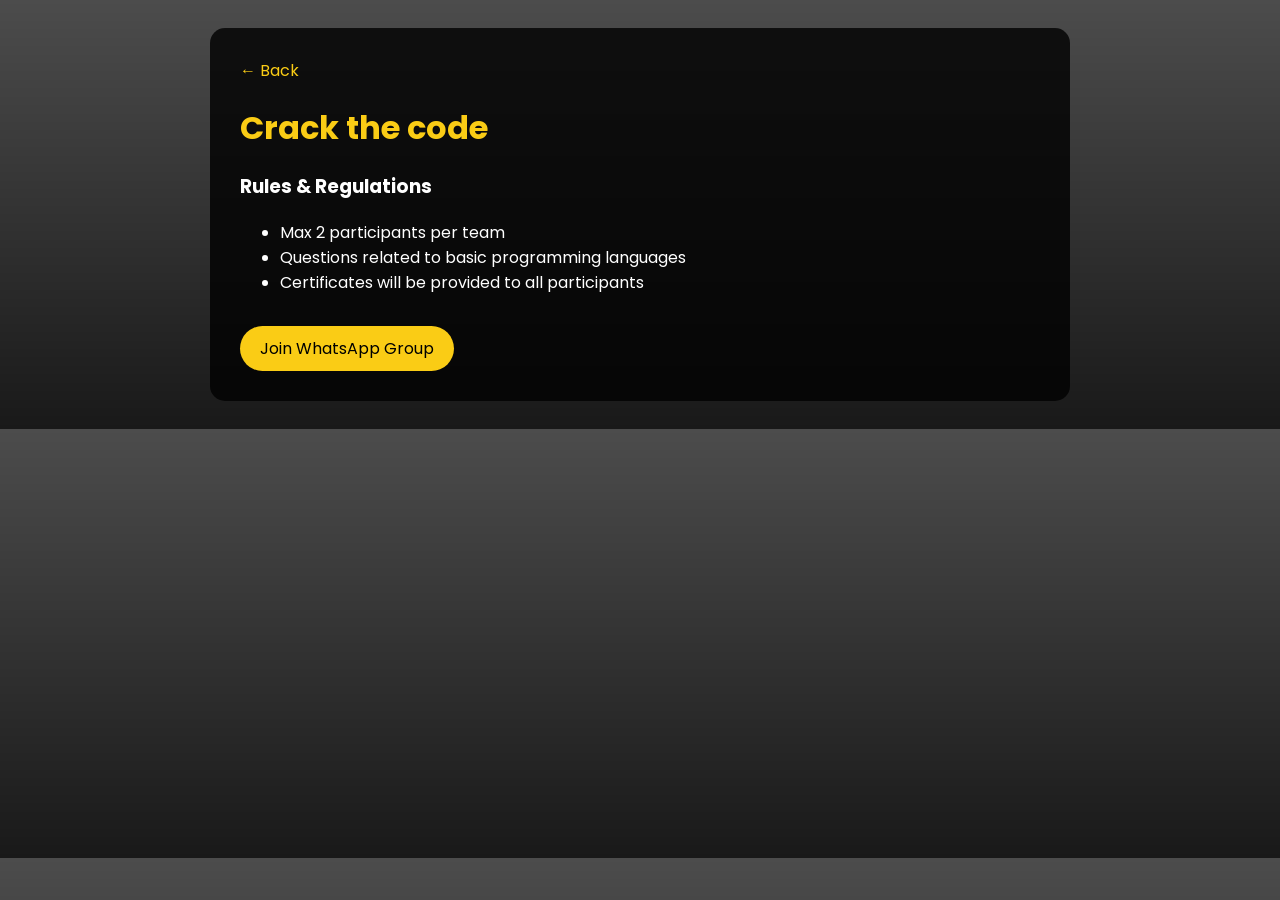
==== code.html @ a30476e8 "Add files via upload" ====
<!DOCTYPE html>
<html lang="en">
<head>
<meta charset="UTF-8">
<meta name="viewport" content="width=device-width, initial-scale=1.0">
<title>Paper Presentation</title>

<link href="https://fonts.googleapis.com/css2?family=Poppins:wght@300;600&display=swap" rel="stylesheet">

<style>
body{
font-family:'Poppins',sans-serif;
background:linear-gradient(rgba(0,0,0,0.7),rgba(0,0,0,0.9)),
url('https://images.unsplash.com/photo-1523050854058-8df90110c9f1');
background-size:cover;
color:white;
padding:20px;
}

.container{
max-width:800px;
margin:auto;
background:rgba(0,0,0,0.8);
padding:30px;
border-radius:15px;
}

h1{color:#facc15;margin-bottom:20px}

.btn{
padding:10px 20px;
background:#facc15;
color:black;
text-decoration:none;
border-radius:25px;
display:inline-block;
margin-top:15px;
}

.back{
display:block;
margin-bottom:20px;
color:#facc15;
text-decoration:none;
}
</style>
</head>

<body>

<div class="container">

<a href="index.html" class="back">← Back</a>

<h1>Crack the code</h1>

<h3>Rules & Regulations</h3>
<ul>
<li>Max 2 participants per team</li>
<li>Questions related to basic programming languages</li>
<li>Certificates will be provided to all participants</li>
</ul>


<a href="https://chat.whatsapp.com/Jutmo8HhwLQ18UlbhoDTjj" class="btn">Join WhatsApp Group</a>

</div>

</body>
</html>
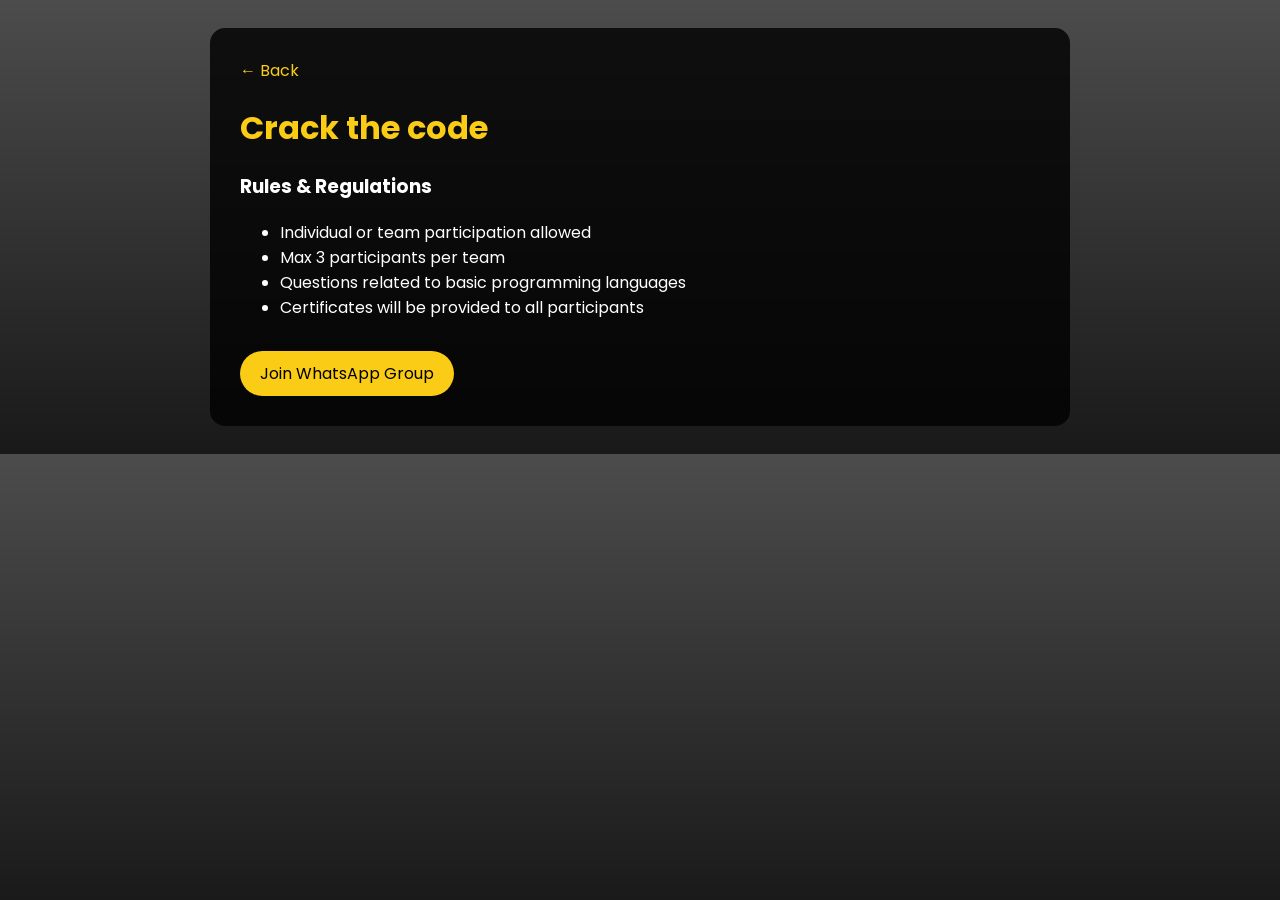
==== commit bd349f2d: "Add files via upload" ====
--- a/code.html
+++ b/code.html
@@ -56,7 +56,8 @@
 
 <h3>Rules & Regulations</h3>
 <ul>
-<li>Max 2 participants per team</li>
+<li>Individual or team participation allowed</li>
+<li>Max 3 participants per team</li>
 <li>Questions related to basic programming languages</li>
 <li>Certificates will be provided to all participants</li>
 </ul>
